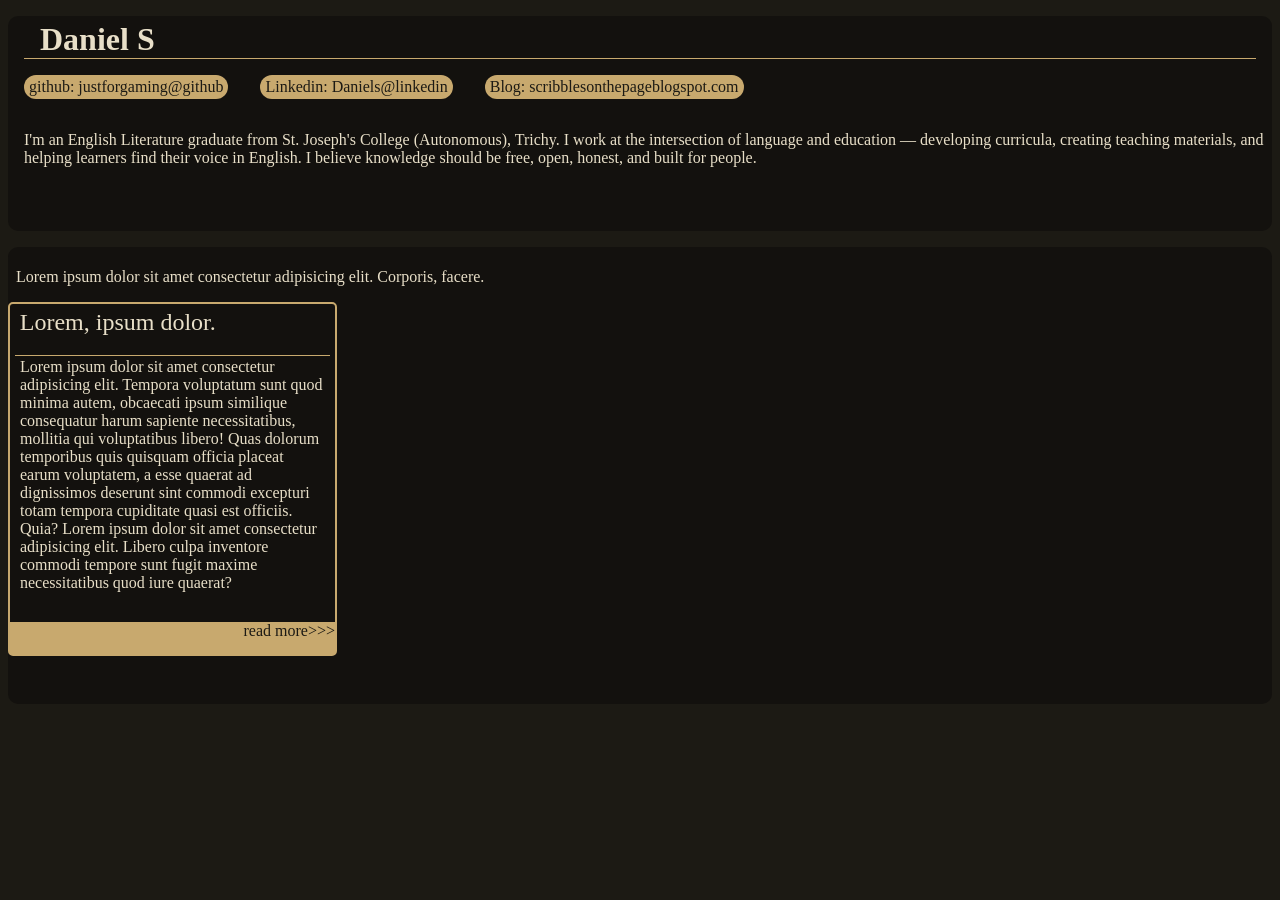
==== index.html @ 5705d4e1 "changed the entire project tree to de-cluter again pushing to make things cleaner" ====
<html lang="en">
<head>
    <meta charset="UTF-8">
    <meta name="viewport" content="width=device-width, initial-scale=1.0">
    <link rel="stylesheet" href="main.css">
    <title>Daniel S</title>
</head>
<body>
    <div class="bg_card">
    <h1>Daniel S</h1>
    <nav class="navi_links">
        <div class="link">
            <a href="http://">github: justforgaming@github</a>
            
        </div>
        <div class="link">
            <a href="http://">Linkedin: Daniels@linkedin</a>
            
        </div>
        <div class="link">
            <a href="http://">Blog: scribblesonthepageblogspot.com</a>
            
        </div>
    </nav>
    <div class="intro">
    <p>I'm an English Literature graduate from St. Joseph's College (Autonomous), Trichy. I work at the intersection of language and education — developing curricula, creating teaching materials, and helping learners find their voice in English. I believe knowledge should be free, open, honest, and built for people.</p>    
    </div>
    </div>
    <div class="bg_card">
        <p class="post_intro">Lorem ipsum dolor sit amet consectetur adipisicing elit. Corporis, facere.</p>
        <div class="post_cards">
            <div class="post_card">  
            <div class="card_title">
                Lorem, ipsum dolor.
            </div>
            <div class="card_content">
                Lorem ipsum dolor sit amet consectetur adipisicing elit. Tempora voluptatum sunt quod minima autem, obcaecati ipsum similique consequatur harum sapiente necessitatibus, mollitia qui voluptatibus libero! Quas dolorum temporibus quis quisquam officia placeat earum voluptatem, a esse quaerat ad dignissimos deserunt sint commodi excepturi totam tempora cupiditate quasi est officiis. Quia?
                Lorem ipsum dolor sit amet consectetur adipisicing elit. Libero culpa inventore commodi tempore sunt fugit maxime necessitatibus quod iure quaerat?
            </div>
            <div class="card_rm">
                <a href="">read more>>></a>
                
            </div>
            </div>
        </div>
    </div>
</body>
---- main.css ----
:root {
    --accent:   #C8A96E;  
    --main-bg:  #13110E;  
    --alt-bg:   #1C1A14;  
    --text:     #E8DFC8;  
}
a {
    text-decoration: none;
    color: var(--alt-bg);
}
body{
    background-color: var(--alt-bg);
    color: var(--text);
}
.bg_card {
    background-color: var(--main-bg);
    border-radius: 10px;
    padding-top: 5px;
    padding-bottom: 3rem;
    margin: 1rem 0rem;
}
h1 {
    border-bottom:  1px solid var(--accent);
    margin: 0rem 1rem;
    padding-left: 1rem;
}

.navi_links {
    display: flex;
    overflow-y: auto;
}

.link {
    align-self: flex-start;
    background-color: var(--accent);
    min-width: fit-content;
    padding: 3px 5px;
    margin: 1rem;
    border-radius: 25px;

}

.intro {
    padding-left: 1rem;
}

.post_cards {
    display: flex;
    
}

.post_card{
    border: 2px solid var(--accent);
    border-radius: 5px;
    align-self: flex-start;
    min-width: 150px;  /* Minimum width of 100 pixels */
    max-width: 325px;  /* Maximum width of 300 pixels */
    min-height: 350px;
    display: flex;
    flex-direction: column;

}

.post_intro {
    margin: 1rem .5rem;
}

.card_title {
    border-bottom: 1px solid var(--accent);
    flex-grow: 1;
    padding: .3rem;
    margin: 0px 5px;
    font-size: 1.5rem;
}
.card_content {
    margin: 2px 10px;
    flex-grow: 2;
}

.card_rm {
    min-height: fit-content;
    max-height: fit-content;
    background-color: var(--accent);
    text-align: end;
    flex-grow: 1;

}
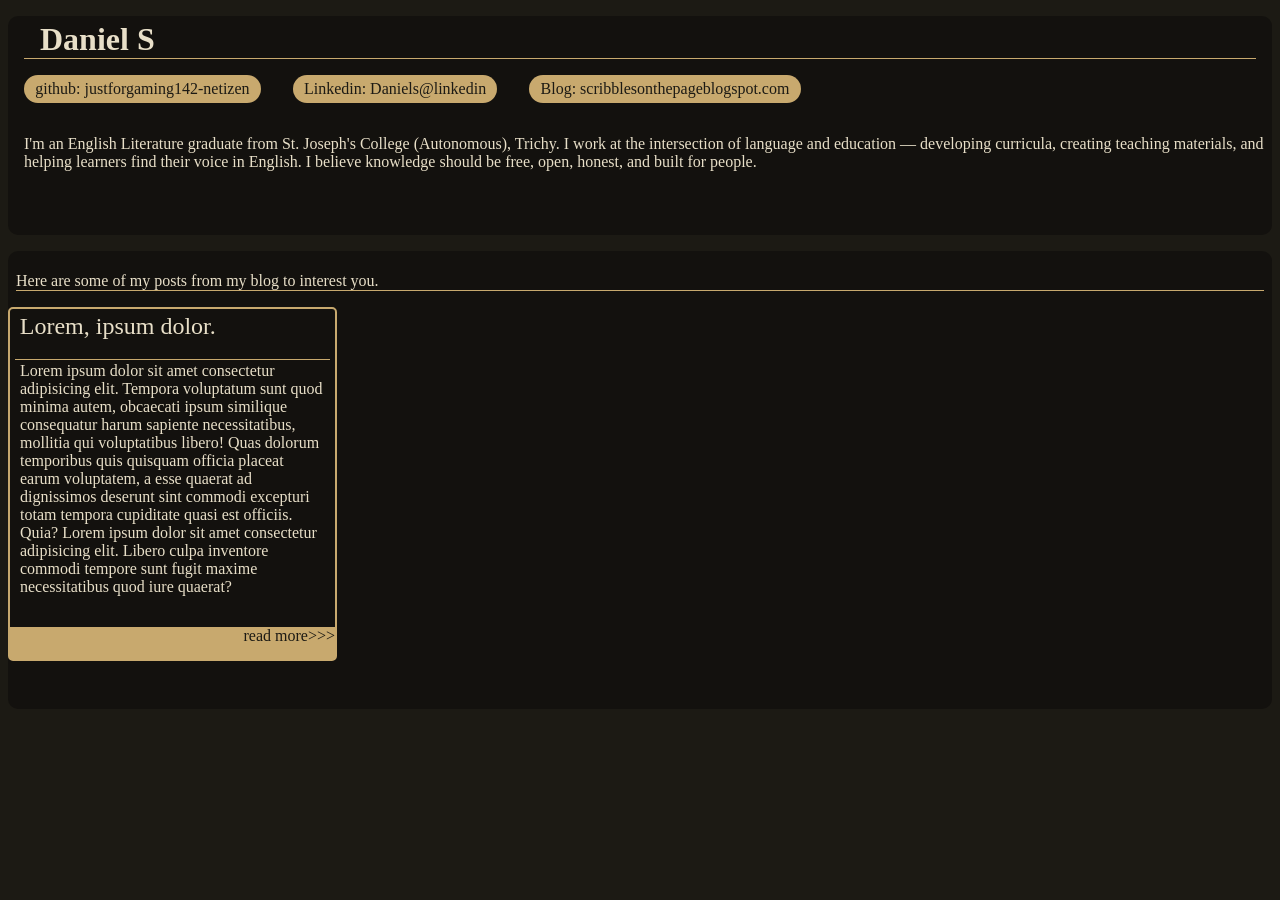
==== commit c777ac35: "made some minor touch-ups have added a line underneath the intro for posts added padding for the lin" ====
--- a/index.html
+++ b/index.html
@@ -10,7 +10,7 @@
     <h1>Daniel S</h1>
     <nav class="navi_links">
         <div class="link">
-            <a href="http://">github: justforgaming@github</a>
+            <a href="https://github.com/justforgaming142-netizen">github: justforgaming142-netizen</a>
             
         </div>
         <div class="link">
@@ -27,7 +27,7 @@
     </div>
     </div>
     <div class="bg_card">
-        <p class="post_intro">Lorem ipsum dolor sit amet consectetur adipisicing elit. Corporis, facere.</p>
+        <p class="post_intro">Here are some of my posts from my blog to interest you.</p>
         <div class="post_cards">
             <div class="post_card">  
             <div class="card_title">
--- a/main.css
+++ b/main.css
@@ -34,7 +34,7 @@
     align-self: flex-start;
     background-color: var(--accent);
     min-width: fit-content;
-    padding: 3px 5px;
+    padding: .3rem .7rem;
     margin: 1rem;
     border-radius: 25px;
 
@@ -58,11 +58,13 @@
     min-height: 350px;
     display: flex;
     flex-direction: column;
-
+    
 }
 
 .post_intro {
     margin: 1rem .5rem;
+    border-bottom: 1px solid var(--accent);
+    
 }
 
 .card_title {
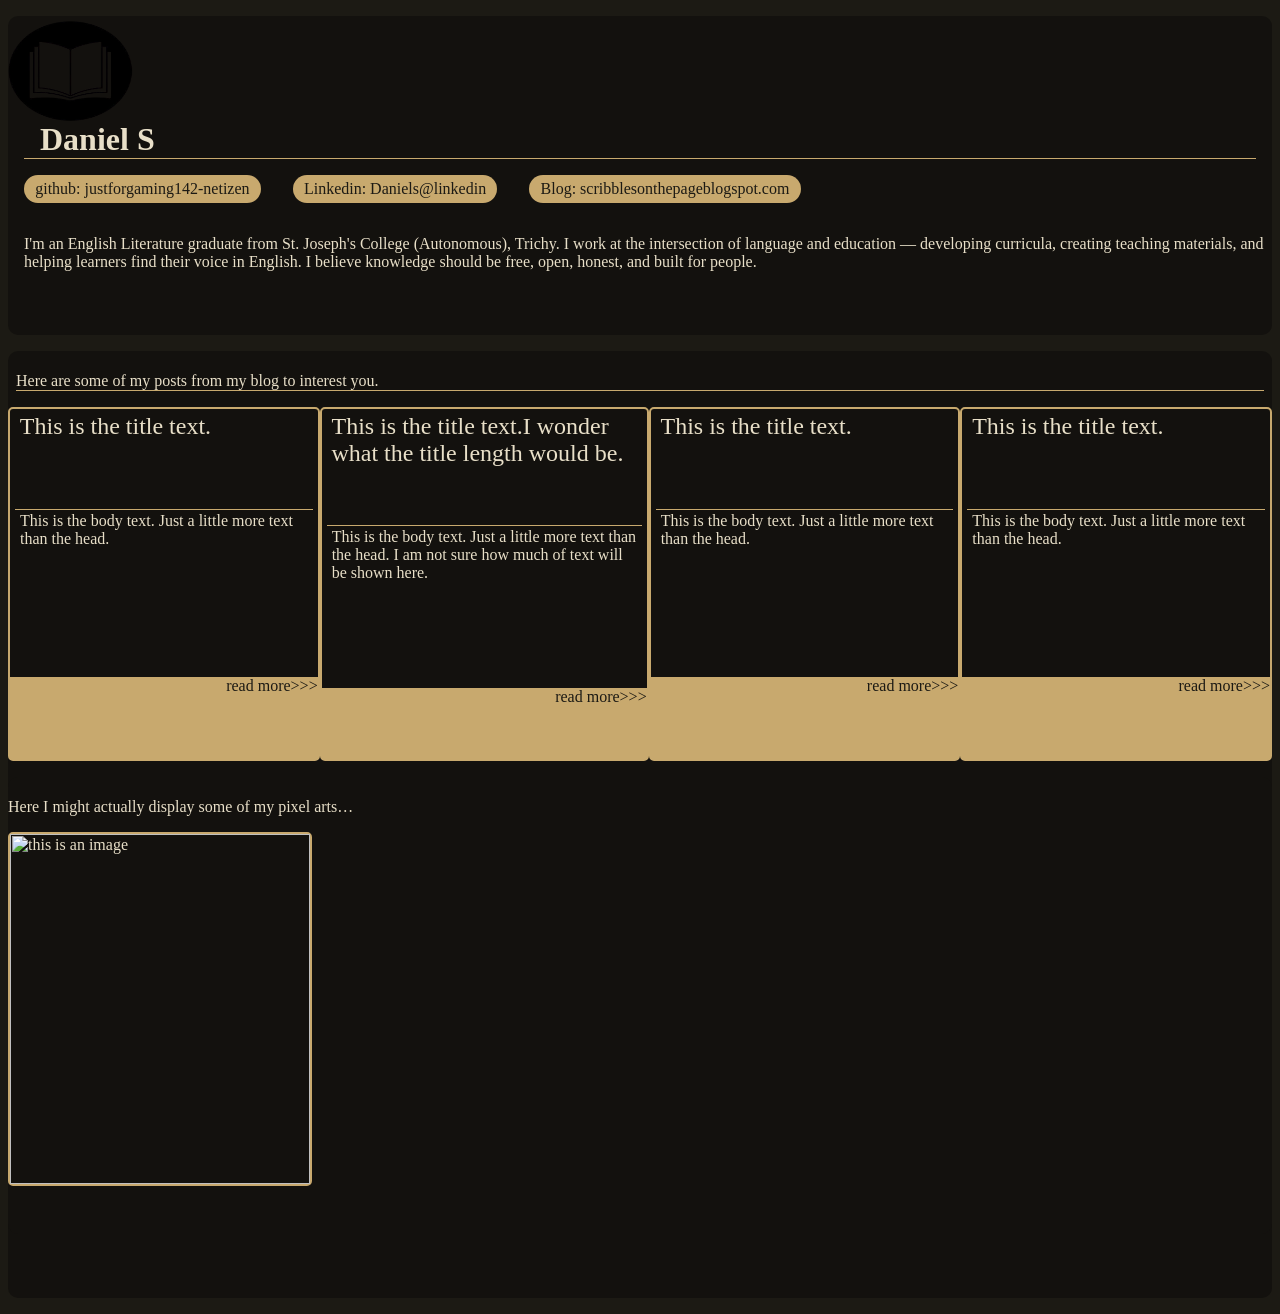
==== commit b3e10dcc: "This adds some changes: I have added a place holder for image which i may add changed some alignment" ====
--- a/index.html
+++ b/index.html
@@ -6,8 +6,15 @@
     <title>Daniel S</title>
 </head>
 <body>
+    <div class="all">
     <div class="bg_card">
-    <h1>Daniel S</h1>
+    <div class="titimg">
+        <div class="image">
+            <img class="logo" src="images/book-icon-156-removebg-preview.png" alt="somthing" width="125" height="100">
+        </div>
+        <h1>Daniel S</h1>
+    
+        </div>
     <nav class="navi_links">
         <div class="link">
             <a href="https://github.com/justforgaming142-netizen">github: justforgaming142-netizen</a>
@@ -31,17 +38,66 @@
         <div class="post_cards">
             <div class="post_card">  
             <div class="card_title">
-                Lorem, ipsum dolor.
+                This is the title text.
             </div>
             <div class="card_content">
-                Lorem ipsum dolor sit amet consectetur adipisicing elit. Tempora voluptatum sunt quod minima autem, obcaecati ipsum similique consequatur harum sapiente necessitatibus, mollitia qui voluptatibus libero! Quas dolorum temporibus quis quisquam officia placeat earum voluptatem, a esse quaerat ad dignissimos deserunt sint commodi excepturi totam tempora cupiditate quasi est officiis. Quia?
-                Lorem ipsum dolor sit amet consectetur adipisicing elit. Libero culpa inventore commodi tempore sunt fugit maxime necessitatibus quod iure quaerat?
+                This is the body text. Just a little more text than the head.
             </div>
             <div class="card_rm">
-                <a href="">read more>>></a>
+                <a href="/new endeavour/index.html">read more>>></a>
                 
             </div>
             </div>
+
+            <div class="post_card">  
+            <div class="card_title">
+                This is the title text.I wonder what the title length would be.
+            </div>
+            <div class="card_content">
+                This is the body text. Just a little more text than the head.
+                I am not sure how much of text will be shown here.
+            </div>
+            <div class="card_rm">
+                <a href="/new endeavour/index.html">read more>>></a>
+                
+            </div>
+            </div>
+            <div class="post_card">  
+            <div class="card_title">
+                This is the title text.
+            </div>
+            <div class="card_content">
+                This is the body text. Just a little more text than the head.
+            </div>
+            <div class="card_rm">
+                <a href="/new endeavour/index.html">read more>>></a>
+                
+            </div>
+            </div>
+            <div class="post_card">  
+            <div class="card_title">
+                This is the title text.
+            </div>
+            <div class="card_content">
+                This is the body text. Just a little more text than the head.
+            </div>
+            <div class="card_rm">
+                <a href="/new endeavour/index.html">read more>>></a>
+                
+            </div>
         </div>
+
+
+
     </div>
+    <div class="bg_card">
+        <p>Here I might actually display some of my pixel arts…</p>
+        <div class="post_cards">
+            <div class="post_card">
+                <img src="#" alt="this is an image" width="300" height="350" srcset="">
+            </div>
+        </div>
+
+    </div>
+</div>
 </body>
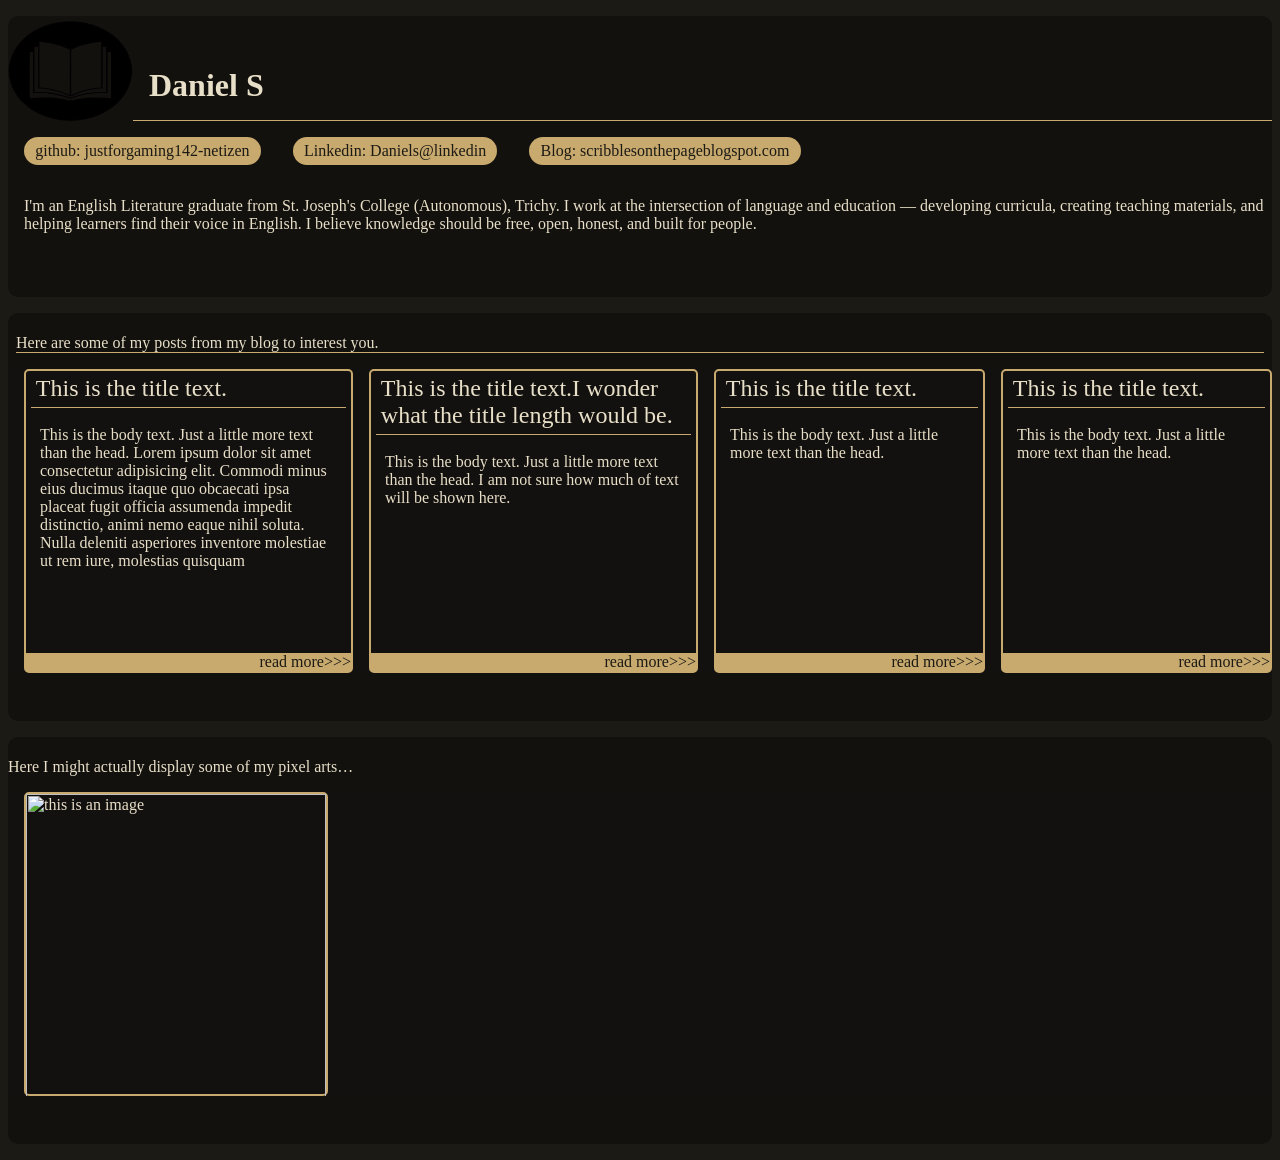
==== commit c3cc6355: "polished the page divided the pixel art section from blog sections. changed the sizeing logic" ====
--- a/index.html
+++ b/index.html
@@ -6,7 +6,6 @@
     <title>Daniel S</title>
 </head>
 <body>
-    <div class="all">
     <div class="bg_card">
     <div class="titimg">
         <div class="image">
@@ -42,6 +41,7 @@
             </div>
             <div class="card_content">
                 This is the body text. Just a little more text than the head.
+                Lorem ipsum dolor sit amet consectetur adipisicing elit. Commodi minus eius ducimus itaque quo obcaecati ipsa placeat fugit officia assumenda impedit distinctio, animi nemo eaque nihil soluta. Nulla deleniti asperiores inventore molestiae ut rem iure, molestias quisquam 
             </div>
             <div class="card_rm">
                 <a href="/new endeavour/index.html">read more>>></a>
@@ -90,6 +90,7 @@
 
 
     </div>
+    </div>
     <div class="bg_card">
         <p>Here I might actually display some of my pixel arts…</p>
         <div class="post_cards">
--- a/main.css
+++ b/main.css
@@ -11,18 +11,47 @@
 body{
     background-color: var(--alt-bg);
     color: var(--text);
+
 }
+.all {
+    scroll-snap-type: y mandatory;
+    overflow-y: scroll;
+      height: 100vh;
+}
+
+.titimg {
+    display: flex;
+    align-items: self-end;
+    
+}
+
+h1 {
+    border-bottom:  1px solid var(--accent);
+    margin: 0rem;
+    padding-bottom: 1rem;
+    padding-left: 1rem;
+    padding-top: ;
+    flex-grow: 2;
+}
+
+.image {
+    min-width: 75px;
+    min-height: 75px;
+    max-width: 150px;
+    max-height: 100px;
+    /* width: 150px; */
+    /* height: 150px; */
+}
+
+
 .bg_card {
     background-color: var(--main-bg);
     border-radius: 10px;
     padding-top: 5px;
     padding-bottom: 3rem;
     margin: 1rem 0rem;
-}
-h1 {
-    border-bottom:  1px solid var(--accent);
-    margin: 0rem 1rem;
-    padding-left: 1rem;
+    scroll-snap-align: start; 
+    
 }
 
 .navi_links {
@@ -46,19 +75,25 @@
 
 .post_cards {
     display: flex;
+    /* flex-direction: column; */
+    overflow-y: scroll;
+    background-color: #13110F;
     
 }
 
 .post_card{
     border: 2px solid var(--accent);
     border-radius: 5px;
-    align-self: flex-start;
-    min-width: 150px;  /* Minimum width of 100 pixels */
-    max-width: 325px;  /* Maximum width of 300 pixels */
-    min-height: 350px;
+    align-self: flex-start; 
+    min-width: 150px;  
+    max-width: 325px;  
+    /* min-height: fit-content; */
+    height: 300px;
     display: flex;
-    flex-direction: column;
-    
+    flex-direction: column; 
+    /* margin-right: 3rem; */
+    margin-left: 1rem;
+
 }
 
 .post_intro {
@@ -69,7 +104,6 @@
 
 .card_title {
     border-bottom: 1px solid var(--accent);
-    flex-grow: 1;
     padding: .3rem;
     margin: 0px 5px;
     font-size: 1.5rem;
@@ -77,13 +111,13 @@
 .card_content {
     margin: 2px 10px;
     flex-grow: 2;
+    padding: 1rem .25rem;
+    overflow: hidden;
 }
 
 .card_rm {
-    min-height: fit-content;
-    max-height: fit-content;
+    height: fit-content;
     background-color: var(--accent);
     text-align: end;
-    flex-grow: 1;
 
 }
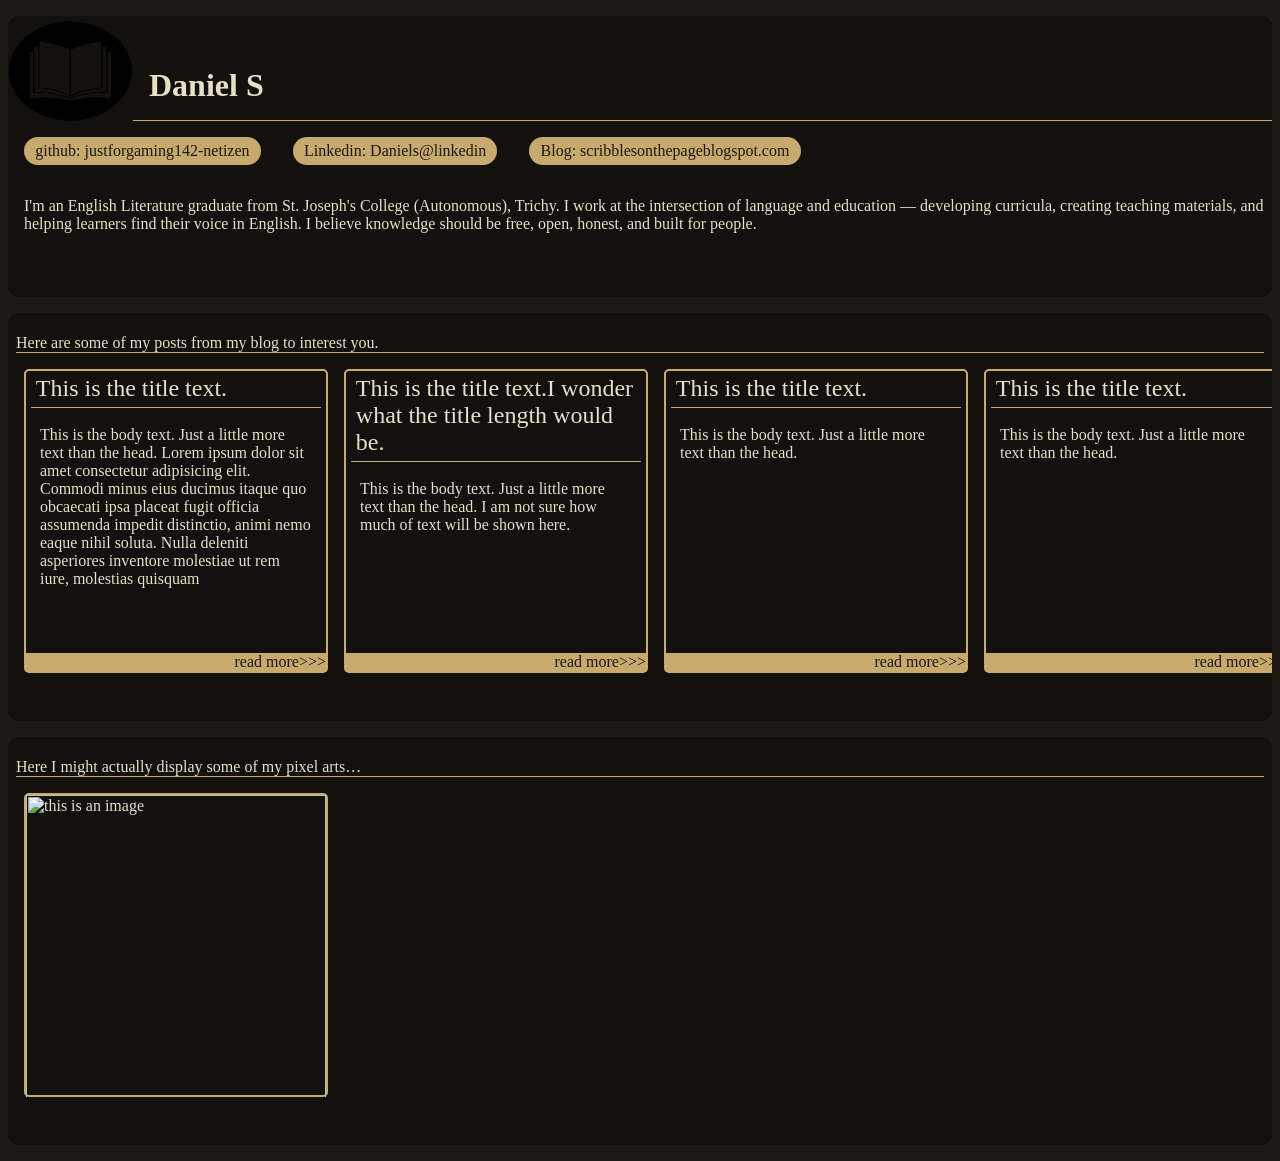
==== commit c7ab4678: "just a minor update with the responsiveness of the site on smaller screens." ====
--- a/index.html
+++ b/index.html
@@ -92,7 +92,7 @@
     </div>
     </div>
     <div class="bg_card">
-        <p>Here I might actually display some of my pixel arts…</p>
+        <p class="post_intro">Here I might actually display some of my pixel arts…</p>
         <div class="post_cards">
             <div class="post_card">
                 <img src="#" alt="this is an image" width="300" height="350" srcset="">
--- a/main.css
+++ b/main.css
@@ -85,9 +85,7 @@
     border: 2px solid var(--accent);
     border-radius: 5px;
     align-self: flex-start; 
-    min-width: 150px;  
-    max-width: 325px;  
-    /* min-height: fit-content; */
+    min-width: 300px;  
     height: 300px;
     display: flex;
     flex-direction: column; 
